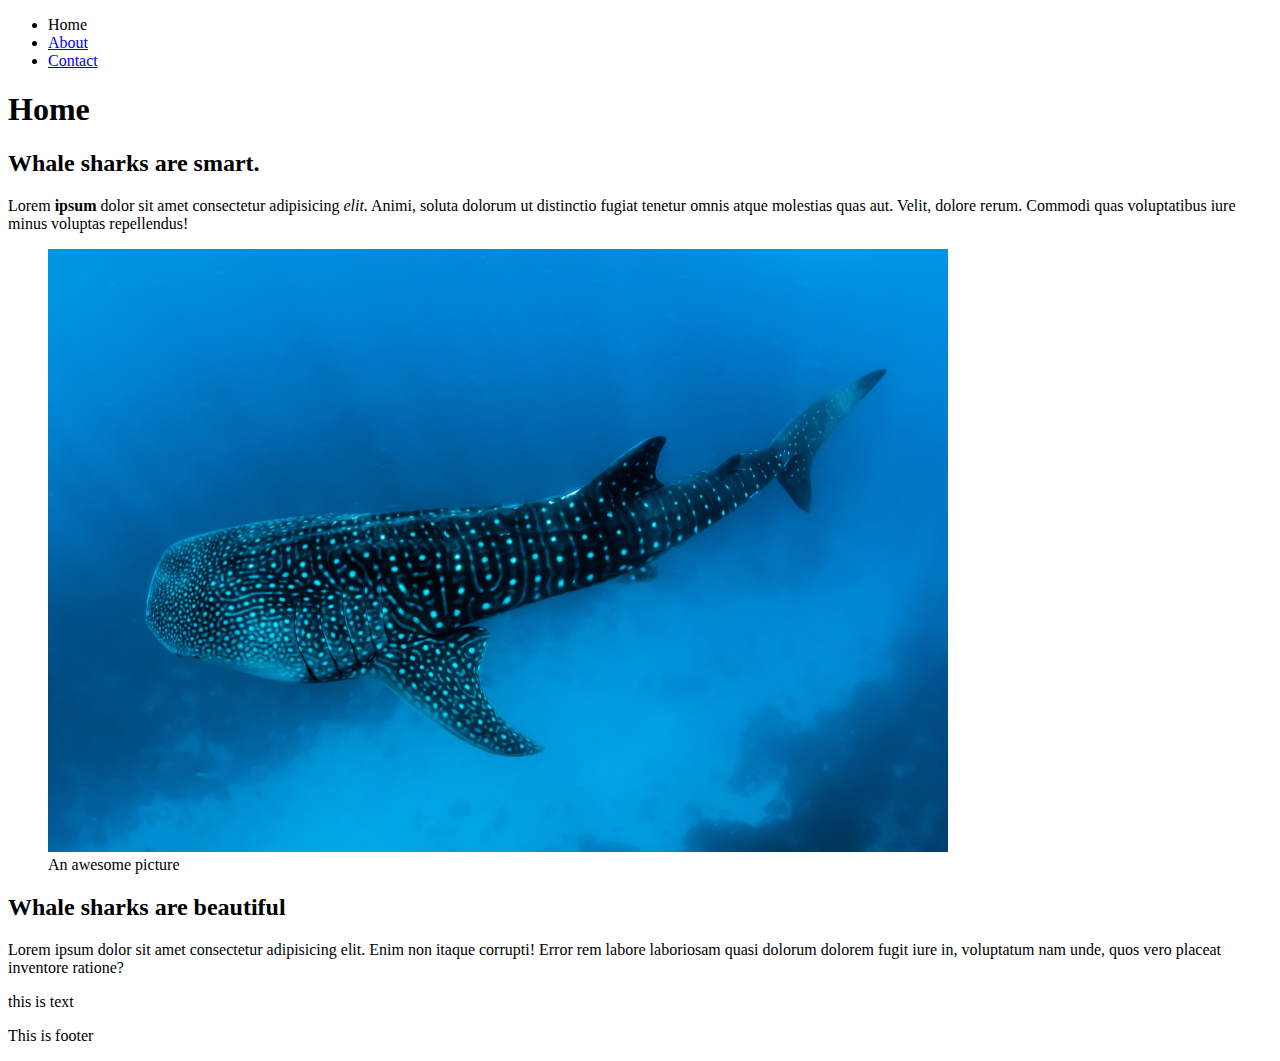
==== index.html @ a0643ef7 "fixed more stuff" ====
<!DOCTYPE html>
<html lang="en">
<head>
  <meta charset="UTF-8">
  <meta http-equiv="X-UA-Compatible" content="IE=edge">
  <meta name="viewport" content="width=device-width, initial-scale=1.0">
  <meta name="description" content="The facinating world of underwater animals">
  <title>Whalesharks </title>
  <!--favicons-->
<link rel="apple-touch-icon" sizes="180x180" href="./images/apple-touch-icon.png">
<link rel="icon" type="image/png" sizes="32x32" href="./images/favicon-32x32.png">
<link rel="icon" type="image/png" sizes="16x16" href="./images/favicon-16x16.png">
<link rel="manifest" href="./images/site.webmanifest">
<link rel="mask-icon" href="./images/safari-pinned-tab.svg" color="#5bbad5">
<link rel="shortcut icon" href="favicon.ico">
<meta name="msapplication-TileColor" content="#da532c">
<meta name="msapplication-config" content="./images/browserconfig.xml">
<meta name="theme-color" content="#ffffff">
</head>

<body>
  <header>
    <nav>
      <ul>
        <li><a>Home</a></li>
        <li><a href="about/">About</a></li>
        <li><a href="contact/">Contact</a></li>
      </ul>
    </nav>
  </header>
<main>
  <h1>Home</h1>
    <article>
      <h2>Whale sharks are smart.</h2>
        <p>Lorem <strong> ipsum </strong> dolor sit amet consectetur adipisicing <em>elit.</em> Animi, soluta dolorum ut distinctio fugiat tenetur omnis atque molestias quas aut. Velit, dolore rerum. Commodi quas voluptatibus iure minus voluptas repellendus!</p>
        
        <figure>
        <img src="images/whaleshark-900.jpg" alt="a whale shark near the surface of the water" width="900" height="603">
        <figcaption> An awesome picture </figcaption>
        </figure>

      </article>
      <article>
      <h2>Whale sharks are beautiful</h2>
      <p>Lorem ipsum dolor sit amet consectetur adipisicing elit. Enim non itaque corrupti! Error rem labore laboriosam quasi dolorum dolorem fugit iure in, voluptatum nam unde, quos vero placeat inventore ratione?</p>
      </article>
</main>
<aside>
    <p>this is text</p>
 </aside>
<footer><p>This is footer</p></footer>
</body>
</html>
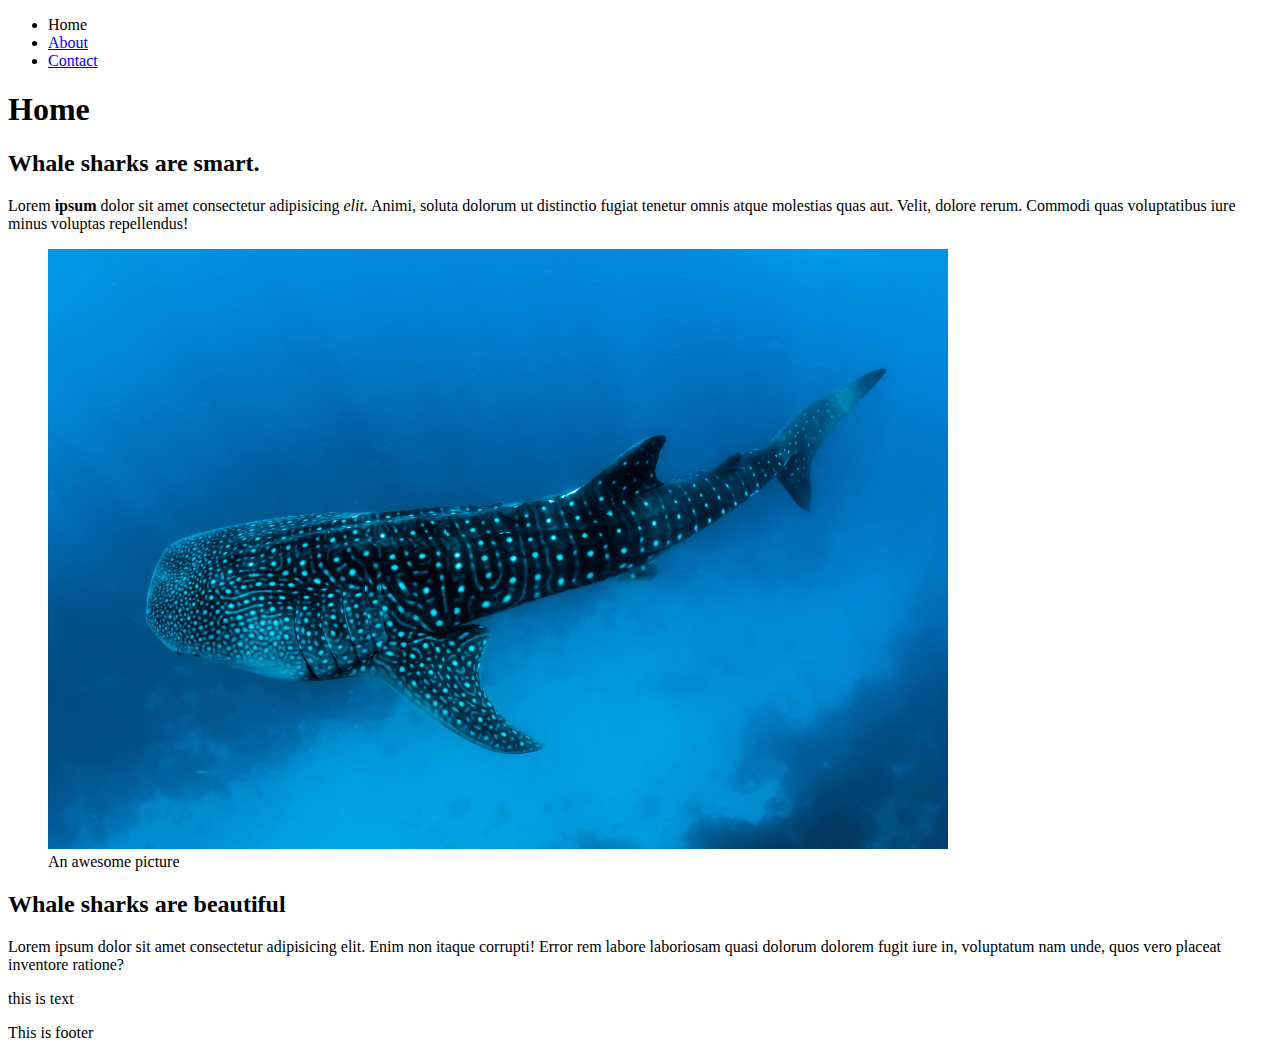
==== commit d7abf2e8: "fixed 603-600" ====
--- a/index.html
+++ b/index.html
@@ -35,7 +35,7 @@
         <p>Lorem <strong> ipsum </strong> dolor sit amet consectetur adipisicing <em>elit.</em> Animi, soluta dolorum ut distinctio fugiat tenetur omnis atque molestias quas aut. Velit, dolore rerum. Commodi quas voluptatibus iure minus voluptas repellendus!</p>
         
         <figure>
-        <img src="images/whaleshark-900.jpg" alt="a whale shark near the surface of the water" width="900" height="603">
+        <img src="images/whaleshark-900.jpg" alt="a whale shark near the surface of the water" width="900" height="600">
         <figcaption> An awesome picture </figcaption>
         </figure>
 
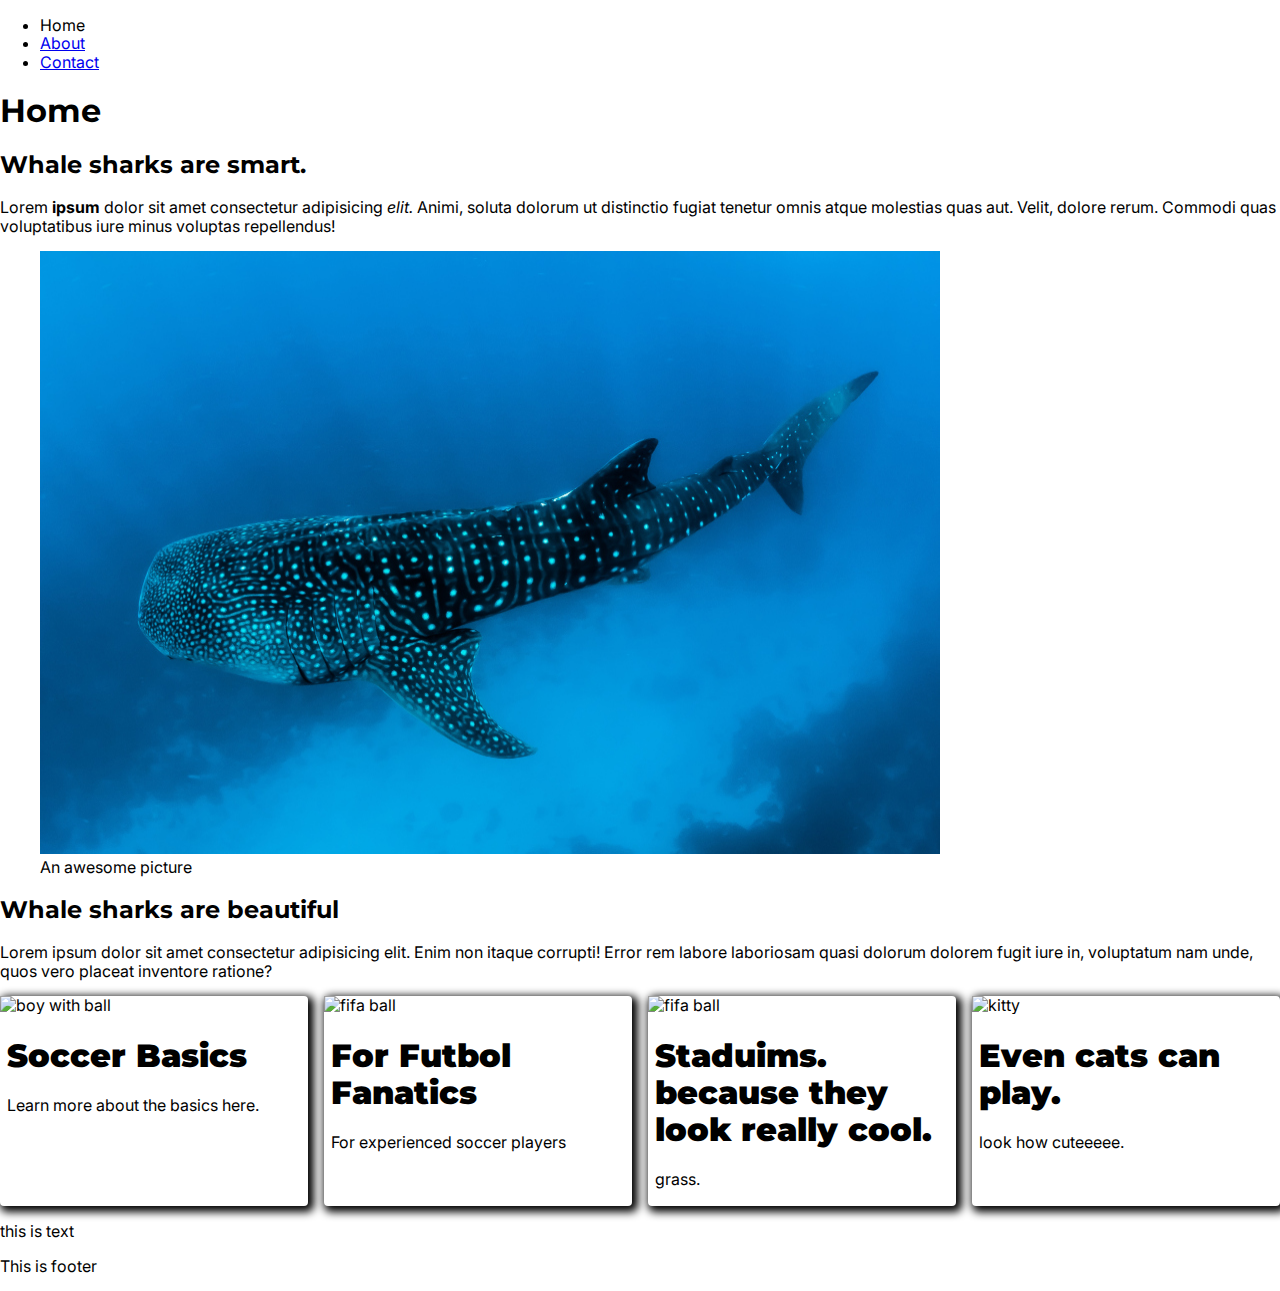
==== commit 838d3845: "most up to date progress" ====
--- a/index.html
+++ b/index.html
@@ -16,6 +16,12 @@
 <meta name="msapplication-TileColor" content="#da532c">
 <meta name="msapplication-config" content="./images/browserconfig.xml">
 <meta name="theme-color" content="#ffffff">
+<link rel="stylesheet" href="styles/normalize.css">
+<link rel="preconnect" href="https://fonts.googleapis.com">
+<link rel="preconnect" href="https://fonts.gstatic.com" crossorigin>
+<link href="https://fonts.googleapis.com/css2?family=Inter:wght@400;700&family=Montserrat:wght@400;700&display=swap" rel="stylesheet"> 
+<link rel="stylesheet" href="styles/main.css">
+
 </head>
 
 <body>
@@ -35,7 +41,7 @@
         <p>Lorem <strong> ipsum </strong> dolor sit amet consectetur adipisicing <em>elit.</em> Animi, soluta dolorum ut distinctio fugiat tenetur omnis atque molestias quas aut. Velit, dolore rerum. Commodi quas voluptatibus iure minus voluptas repellendus!</p>
         
         <figure>
-        <img src="images/whaleshark-900.jpg" alt="a whale shark near the surface of the water" width="900" height="600">
+        <img src="images/whaleshark-900.jpg" alt="a whale shark near the surface of the water" width="900" height="603">
         <figcaption> An awesome picture </figcaption>
         </figure>
 
@@ -44,10 +50,44 @@
       <h2>Whale sharks are beautiful</h2>
       <p>Lorem ipsum dolor sit amet consectetur adipisicing elit. Enim non itaque corrupti! Error rem labore laboriosam quasi dolorum dolorem fugit iure in, voluptatum nam unde, quos vero placeat inventore ratione?</p>
       </article>
+
 </main>
+
+<section class="cards">
+
+  <div class="card">
+    <img src="https://images.unsplash.com/photo-1551280857-2b9bbe52acf4?ixlib=rb-1.2.1&ixid=MnwxMjA3fDB8MHxzZWFyY2h8MTF8fHNvY2NlciUyMHBsYXllcnxlbnwwfHwwfHw%3D&w=1000&q=80" alt="boy with ball" width="300" heigth="200">
+    <div class="container">
+      <h1><b>Soccer Basics</b></h1>
+      <p>Learn more about the basics here.</p>
+    </div>
+  </div>
+  <div class="card">
+    <img src="https://cdn.pixabay.com/photo/2014/10/14/20/24/football-488714_960_720.jpg" alt="fifa ball" width="300" heigth="200">
+    <div class="container">
+      <h1><b>For Futbol Fanatics</b></h1>
+      <p>For experienced soccer players</p>
+    </div>
+  </div>
+  <div class="card">
+    <img src="https://cdn.pixabay.com/photo/2016/11/29/02/05/audience-1866738_960_720.jpg" alt="fifa ball" width="400" heigth="200">
+    <div class="container">
+      <h1><b>Staduims. because they look really cool.</b></h1>
+      <p>grass.</p>
+    </div>
+  </div>
+    <div class="card">
+      <img src="https://media.istockphoto.com/photos/winner-cat-picture-id522855566?k=20&m=522855566&s=612x612&w=0&h=9V-n1uWDfbVyrRJocV-NJa0hM2485piP6BLkWmNd-Hs=" alt="kitty" width="400" heigth="200">
+      <div class="container">
+        <h1><b>Even cats can play.</b></h1>
+        <p>look how cuteeeee.</p>
+      </div>
+</section>
 <aside>
     <p>this is text</p>
  </aside>
 <footer><p>This is footer</p></footer>
+  </div>
+</div>
 </body>
 </html>
--- a/styles/main.css
+++ b/styles/main.css
@@ -0,0 +1,59 @@
+*{
+  box-sizing: border-box;
+}
+body{
+  font-family: Inter, sans-serif;
+}
+h1,h2,h3,h4{
+  font-family: 'Montserrat', sans-serif;
+}
+
+
+
+
+.cards{
+  display: flex; 
+  flex-direction: column;
+  gap: 1rem;
+}
+.cards img{
+  width:100%; height:auto;
+  object-fit: cover;
+  aspect-ratio: 4 / 3;
+}
+.card {
+  flex: 1 1 0;
+  box-shadow: 3px 3px 8px 3px;
+  transition: 400ms;
+  border-radius: 4px }
+
+.card:hover {
+  box-shadow: 4px 4px 4px 4px;
+}
+
+.container {
+  padding: 2px 7px;
+}
+.card{
+    min-width: 75px;
+    padding-top: 0;
+  flex: 1 1 40%;
+}
+
+@media (min-width: 400px) {
+  .cards { 
+    flex-direction: row;
+    flex-wrap: wrap-reverse;
+  }
+  
+  .card{
+    flex: 1 1 40%;
+  }
+}
+  @media (min-width: 800px){
+    .cards{
+      flex-wrap: nowrap;
+      
+    }
+}
+  
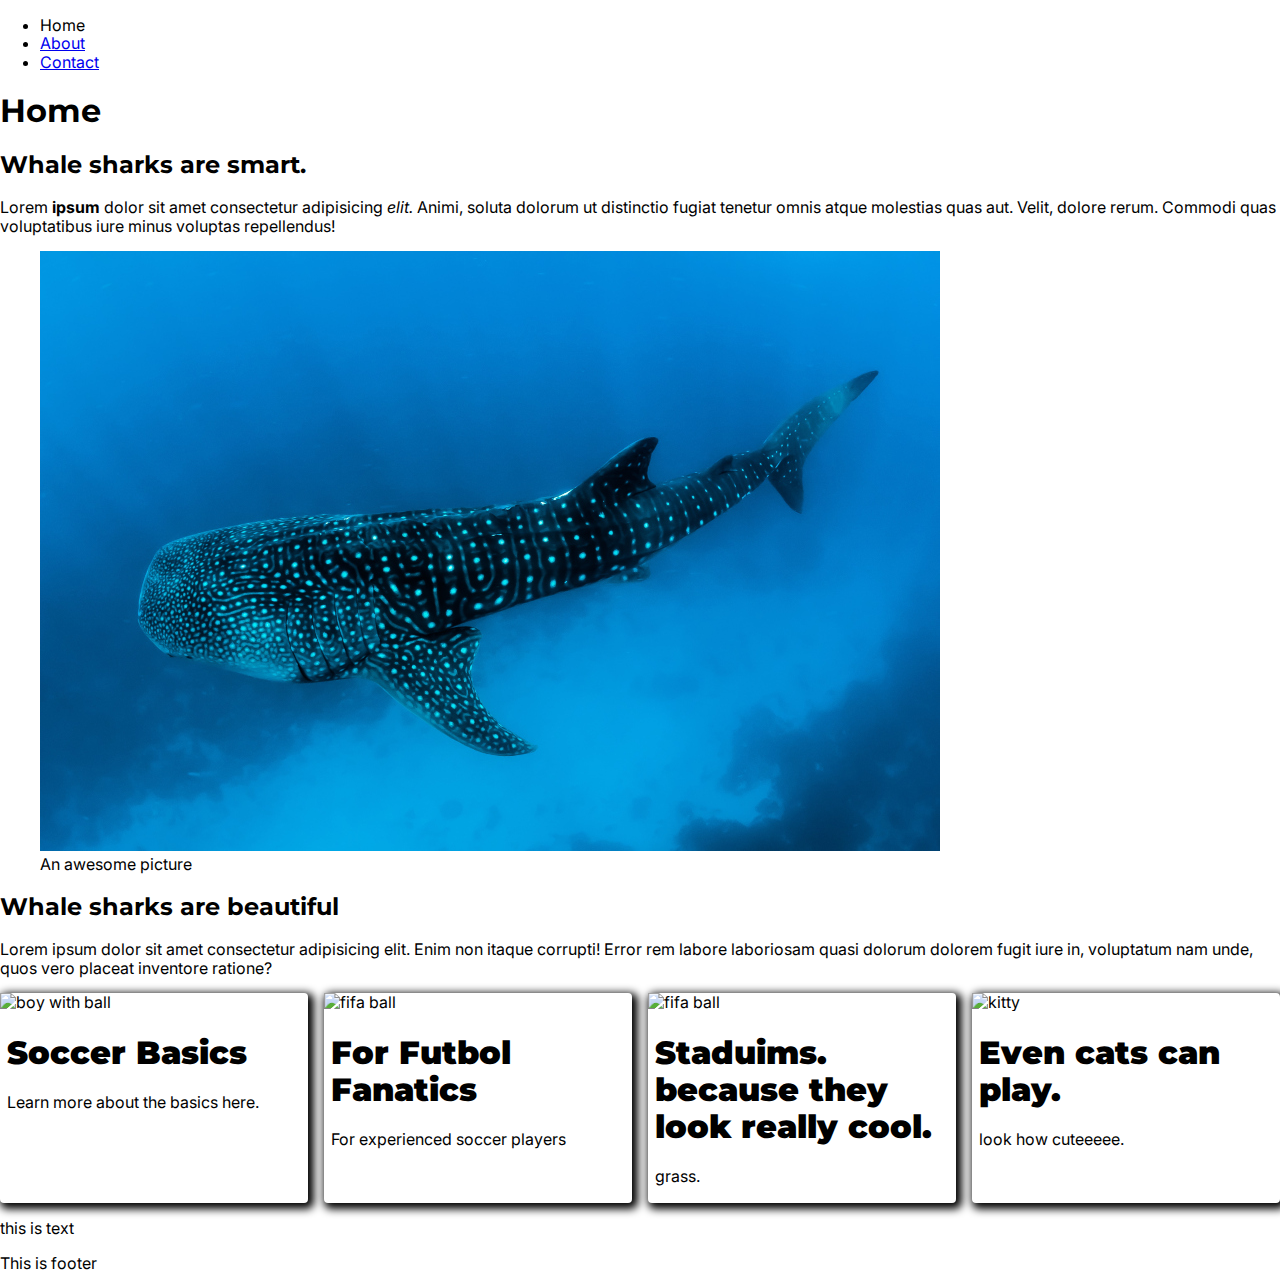
==== commit 7d3bc098: "Merge branch 'main' of https://github.com/IS-120/semantic-html-and-links-EmmaBronson23" ====
--- a/index.html
+++ b/index.html
@@ -41,7 +41,7 @@
         <p>Lorem <strong> ipsum </strong> dolor sit amet consectetur adipisicing <em>elit.</em> Animi, soluta dolorum ut distinctio fugiat tenetur omnis atque molestias quas aut. Velit, dolore rerum. Commodi quas voluptatibus iure minus voluptas repellendus!</p>
         
         <figure>
-        <img src="images/whaleshark-900.jpg" alt="a whale shark near the surface of the water" width="900" height="603">
+        <img src="images/whaleshark-900.jpg" alt="a whale shark near the surface of the water" width="900" height="600">
         <figcaption> An awesome picture </figcaption>
         </figure>
 
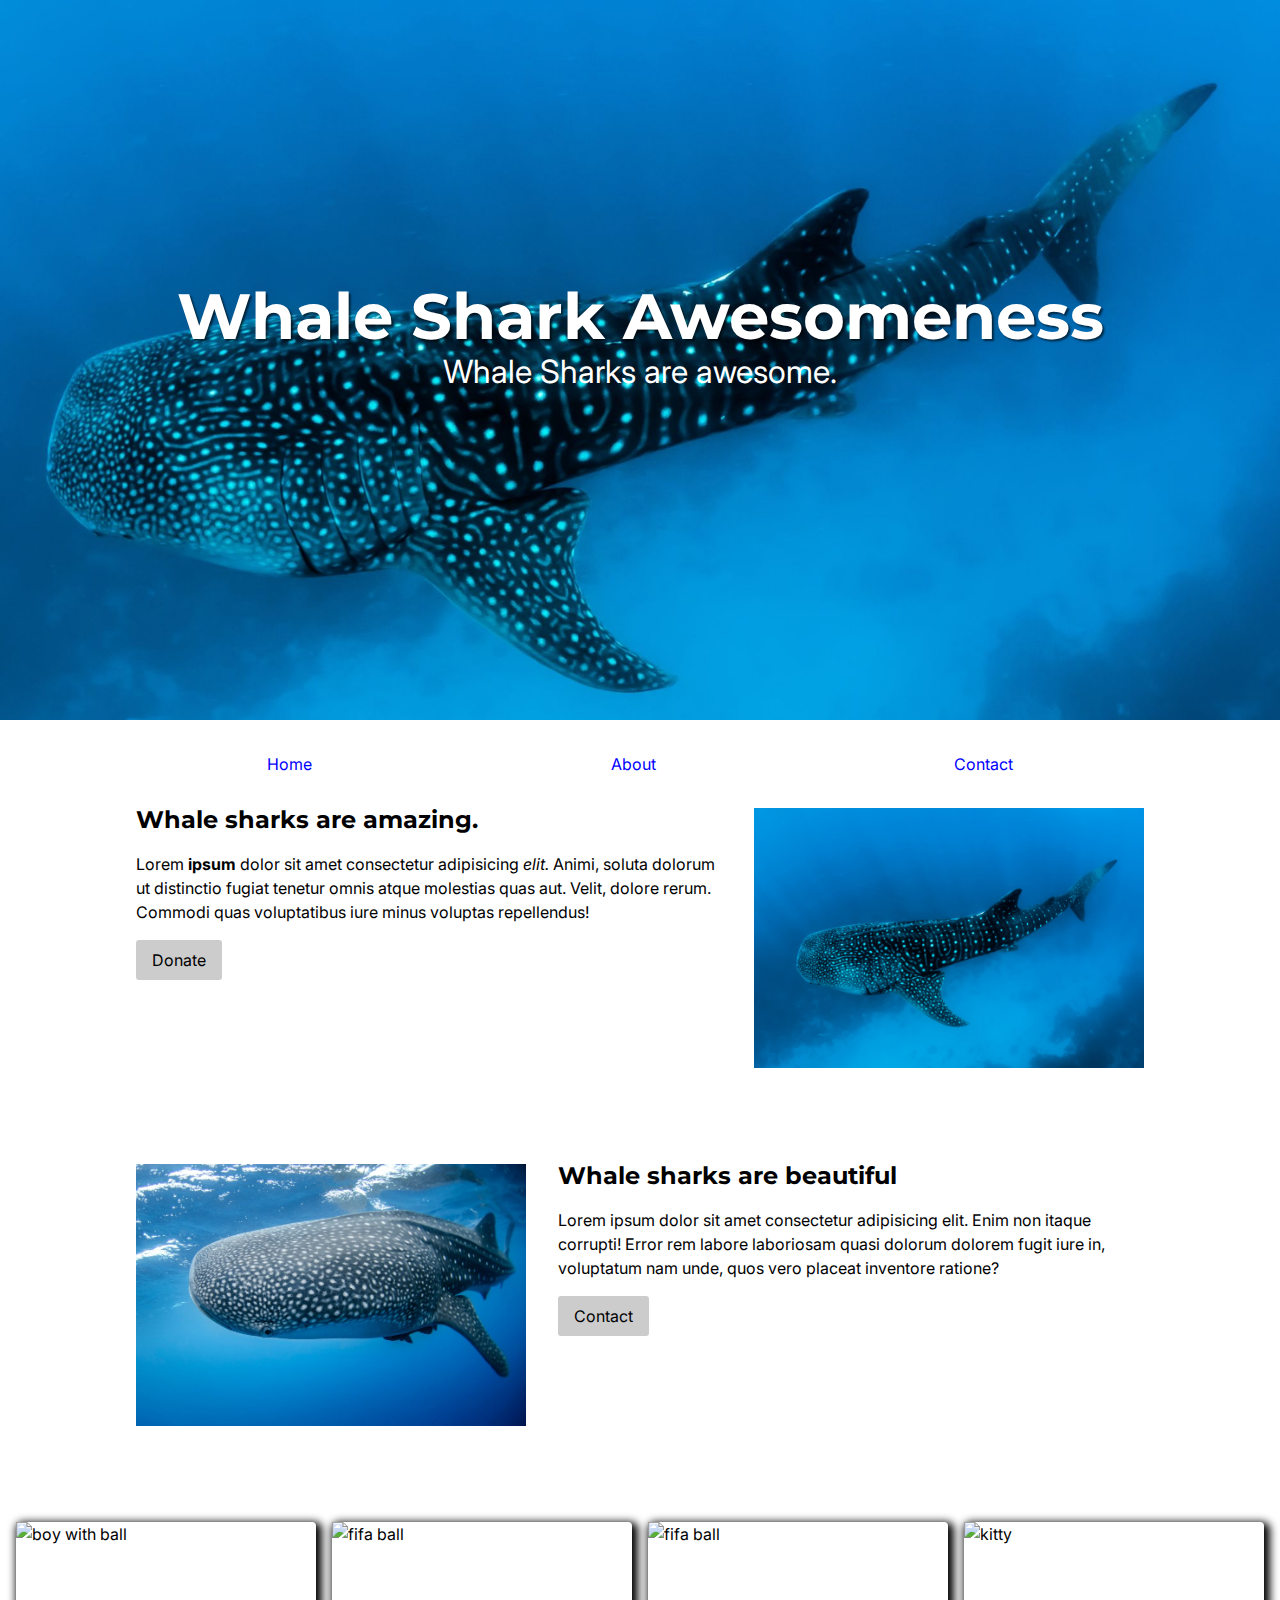
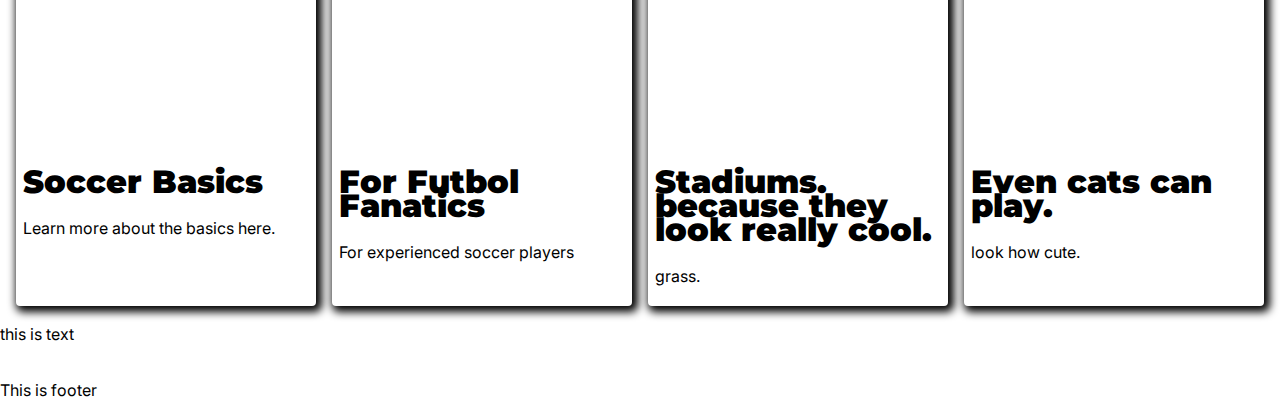
==== commit eb348557: "added flex  boxes" ====
--- a/index.html
+++ b/index.html
@@ -25,6 +25,19 @@
 </head>
 
 <body>
+  <div class="hero">
+<picture>
+<source srcset="images/HEROIMAGE2000.jpg" media="(min-width: 801px)">
+<source srcset="images/HEROIMAGE800.jpg" media="(min-width: 401px)">
+<source srcset="images/HEROIMAGE400.jpg" media="(max-width: 400px)">
+
+<img src="images/HEROIMAGE2000.jpg" alt="whalesharkbig">
+</picture>
+<div class="text-content">
+  <h1>Whale Shark Awesomeness</h1>
+  <p> Whale Sharks are awesome.</p>
+</div>
+</div>
   <header>
     <nav>
       <ul>
@@ -35,59 +48,65 @@
     </nav>
   </header>
 <main>
-  <h1>Home</h1>
-    <article>
-      <h2>Whale sharks are smart.</h2>
+    <article class="panel">
+      <div class="text-content left">
+      <h2>Whale sharks are amazing.</h2>
         <p>Lorem <strong> ipsum </strong> dolor sit amet consectetur adipisicing <em>elit.</em> Animi, soluta dolorum ut distinctio fugiat tenetur omnis atque molestias quas aut. Velit, dolore rerum. Commodi quas voluptatibus iure minus voluptas repellendus!</p>
         
-        <figure>
-        <img src="images/whaleshark-900.jpg" alt="a whale shark near the surface of the water" width="900" height="600">
-        <figcaption> An awesome picture </figcaption>
-        </figure>
+      
+        <a href="#" class="button">Donate</a>
+      </div>
 
+        <div class="image-wrapper">
+          <img src="images/whaleshark-900.jpg" alt="a whale shark near the surface of the water" width="900" height="600">
+        </div>
       </article>
-      <article>
+      <article class="panel">
+        <div class="text-content">
       <h2>Whale sharks are beautiful</h2>
       <p>Lorem ipsum dolor sit amet consectetur adipisicing elit. Enim non itaque corrupti! Error rem labore laboriosam quasi dolorum dolorem fugit iure in, voluptatum nam unde, quos vero placeat inventore ratione?</p>
-      </article>
-
+      <a href="#" class="button">Contact</a> 
+        </div> 
+      <div class="image-wrapper left">
+        <img src="images/whale-shark-2.jpg" alt="whalesharkswimming">
+      </div>
+    </article>
+    
 </main>
 
 <section class="cards">
-
   <div class="card">
-    <img src="https://images.unsplash.com/photo-1551280857-2b9bbe52acf4?ixlib=rb-1.2.1&ixid=MnwxMjA3fDB8MHxzZWFyY2h8MTF8fHNvY2NlciUyMHBsYXllcnxlbnwwfHwwfHw%3D&w=1000&q=80" alt="boy with ball" width="300" heigth="200">
+    <img src="https://images.unsplash.com/photo-1551280857-2b9bbe52acf4?ixlib=rb-1.2.1&ixid=MnwxMjA3fDB8MHxzZWFyY2h8MTF8fHNvY2NlciUyMHBsYXllcnxlbnwwfHwwfHw%3D&w=1000&q=80" alt="boy with ball" width="300" height="200">
     <div class="container">
       <h1><b>Soccer Basics</b></h1>
       <p>Learn more about the basics here.</p>
     </div>
   </div>
   <div class="card">
-    <img src="https://cdn.pixabay.com/photo/2014/10/14/20/24/football-488714_960_720.jpg" alt="fifa ball" width="300" heigth="200">
+    <img src="https://cdn.pixabay.com/photo/2014/10/14/20/24/football-488714_960_720.jpg" alt="fifa ball" width="300" height="200">
     <div class="container">
       <h1><b>For Futbol Fanatics</b></h1>
       <p>For experienced soccer players</p>
     </div>
   </div>
   <div class="card">
-    <img src="https://cdn.pixabay.com/photo/2016/11/29/02/05/audience-1866738_960_720.jpg" alt="fifa ball" width="400" heigth="200">
+    <img src="https://cdn.pixabay.com/photo/2016/11/29/02/05/audience-1866738_960_720.jpg" alt="fifa ball" width="400" height="200">
     <div class="container">
-      <h1><b>Staduims. because they look really cool.</b></h1>
+      <h1><b>Stadiums. because they look really cool.</b></h1>
       <p>grass.</p>
     </div>
   </div>
     <div class="card">
-      <img src="https://media.istockphoto.com/photos/winner-cat-picture-id522855566?k=20&m=522855566&s=612x612&w=0&h=9V-n1uWDfbVyrRJocV-NJa0hM2485piP6BLkWmNd-Hs=" alt="kitty" width="400" heigth="200">
+      <img src="https://media.istockphoto.com/photos/winner-cat-picture-id522855566?k=20&m=522855566&s=612x612&w=0&h=9V-n1uWDfbVyrRJocV-NJa0hM2485piP6BLkWmNd-Hs=" alt="kitty" width="400" height="200">
       <div class="container">
         <h1><b>Even cats can play.</b></h1>
-        <p>look how cuteeeee.</p>
+        <p>look how cute.</p>
       </div>
+    </div>
 </section>
 <aside>
     <p>this is text</p>
  </aside>
 <footer><p>This is footer</p></footer>
-  </div>
-</div>
 </body>
 </html>
--- a/styles/main.css
+++ b/styles/main.css
@@ -2,19 +2,106 @@
   box-sizing: border-box;
 }
 body{
+  display: flex;
+  flex-direction: column;
   font-family: Inter, sans-serif;
+  line-height: 1.5rem;
 }
 h1,h2,h3,h4{
   font-family: 'Montserrat', sans-serif;
 }
 
+img{width: 100%;
+  height:auto;
+  display: block;}
 
+  main{
+    padding: 0 1rem;
+    max-width: 65rem;
+    align-self: center;
+  }
+
+  article{
+    margin-bottom: 6rem;
+  }
+
+  a{
+    color:blue;
+    text-decoration: none;
+    transition: text-decoration 300ms ease;
+  }
+a:hover{
+  text-decoration: underline;
+
+}
+  header ul {
+    list-style: none;
+    padding: 0;
+    margin: 0; 
+    display:flex;
+    justify-content: space-evenly;
+  }
+header a {
+display: inline-block;
+padding: 2rem;
+}
+
+.hero{
+  position: relative;
+}
+.hero .text-content{
+  display: flex;
+  flex-direction: column;
+  position: absolute;
+  justify-content: center;
+  align-items: center;
+  inset: 0 0 0 0;
+  padding: 0 1rem;
+
+
+}
+.hero h1{
+  margin:0;
+  color: white;
+  font-size: clamp(2rem, 5vw, 4rem);
+  text-shadow: 2px 2px 2px rgba(0,0,0,0.6);
+}
+.hero p{
+  font-size: 2rem;
+  color: white;
+
+}
+
+.button{
+display: inline-block;
+padding: 0.5rem 1rem;
+background-color: #ccc;
+color:black;
+border-radius: 3px;
+text-decoration: none;
+transition: box-shadow 400ms ease;
+}
+
+.panel{
+  display: flex;
+  flex-direction: column;
+
+}
+
+.panel .image-wrapper{ order: -1;}
+
+.button:hover{
+color: black;
+box-shadow: 1px 1px 4px rgba(0,0,0,0.6);
+text-decoration: none;
+}
 
 
 .cards{
   display: flex; 
   flex-direction: column;
   gap: 1rem;
+  padding: 0 1rem;
 }
 .cards img{
   width:100%; height:auto;
@@ -40,7 +127,26 @@
   flex: 1 1 40%;
 }
 
-@media (min-width: 400px) {
+@media (min-width: 400px) {.panel{
+  flex-direction: row;
+  gap: 2rem;
+}
+
+.panel .image-wrapper{
+  flex: 1 1 40%;
+  order:0
+}
+.panel .left{
+  order: -1}
+
+.panel h2{
+  margin-top: 0;
+}
+
+.panel .text-content{
+flex: 1 1 60%
+
+}
   .cards { 
     flex-direction: row;
     flex-wrap: wrap-reverse;
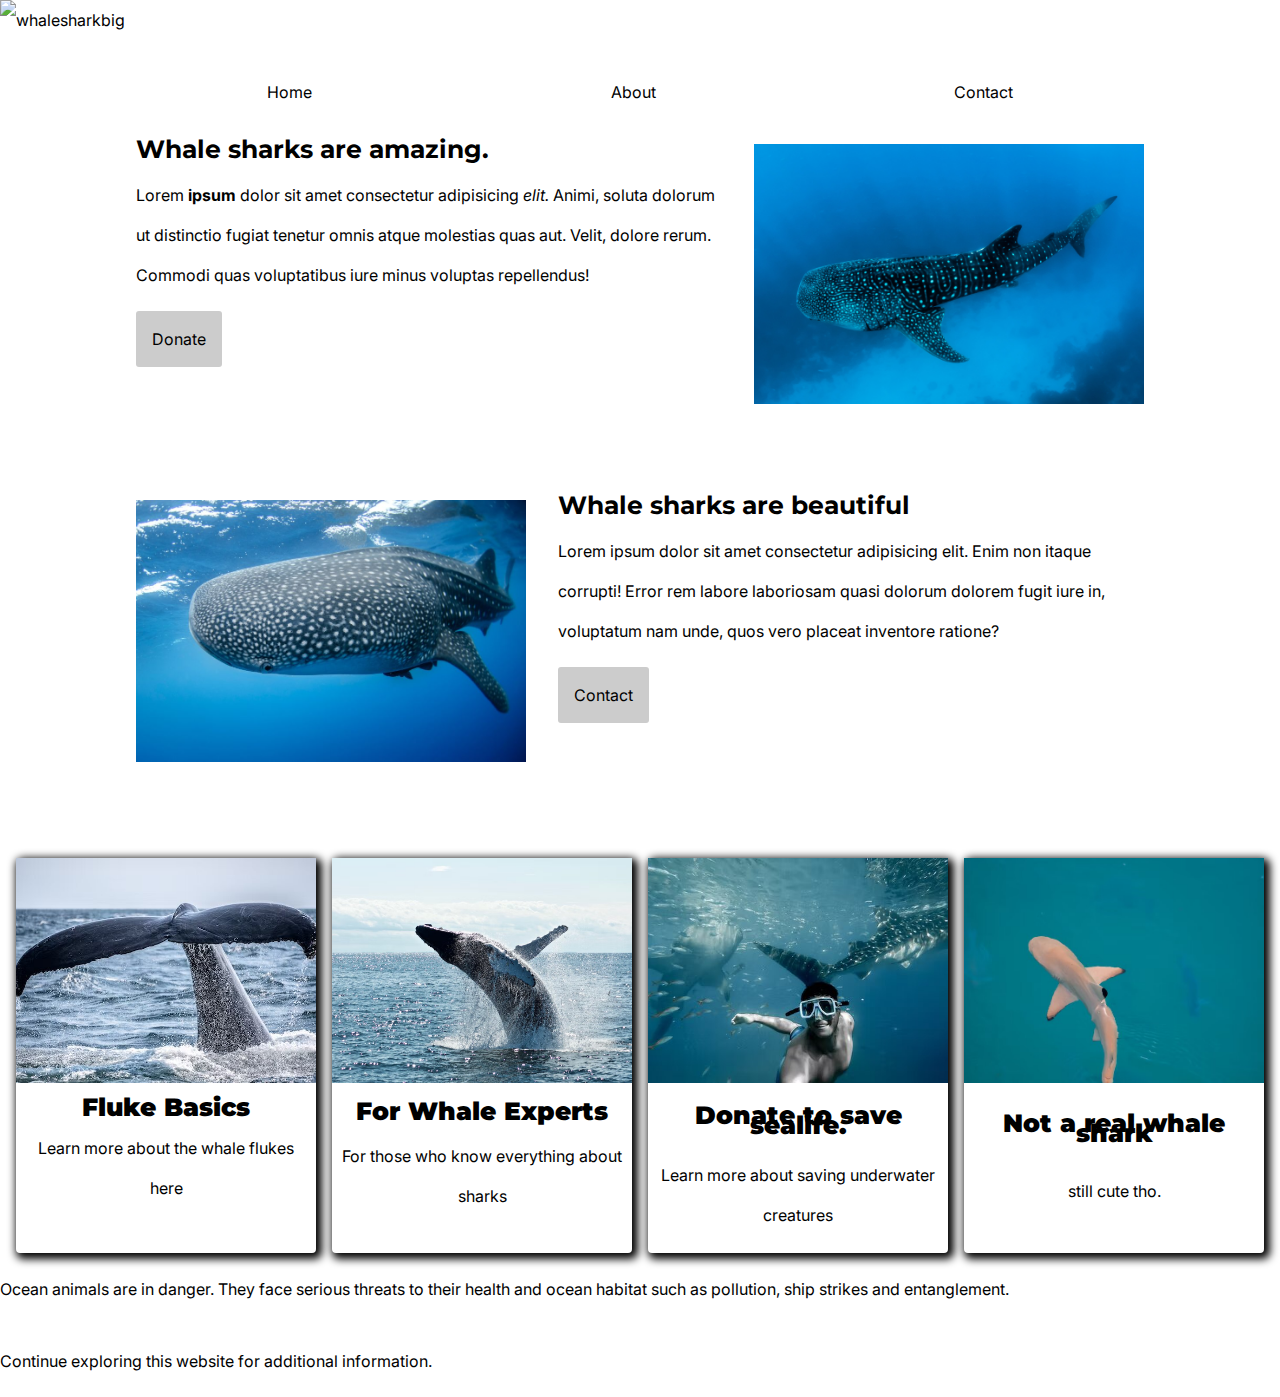
==== commit 21c59691: "commitfinal" ====
--- a/index.html
+++ b/index.html
@@ -27,11 +27,11 @@
 <body>
   <div class="hero">
 <picture>
-<source srcset="images/HEROIMAGE2000.jpg" media="(min-width: 801px)">
-<source srcset="images/HEROIMAGE800.jpg" media="(min-width: 401px)">
-<source srcset="images/HEROIMAGE400.jpg" media="(max-width: 400px)">
+<source srcset="images/heroimage2000.jpg" media="(min-width: 801px)">
+<source srcset="images/heroimage800.jpg" media="(min-width: 401px)">
+<source srcset="images/heroimage400.jpg" media="(max-width: 400px)">
 
-<img src="images/HEROIMAGE2000.jpg" alt="whalesharkbig">
+<img src="images/heroimage2000.jpg" alt="whalesharkbig">
 </picture>
 <div class="text-content">
   <h1>Whale Shark Awesomeness</h1>
@@ -52,8 +52,6 @@
       <div class="text-content left">
       <h2>Whale sharks are amazing.</h2>
         <p>Lorem <strong> ipsum </strong> dolor sit amet consectetur adipisicing <em>elit.</em> Animi, soluta dolorum ut distinctio fugiat tenetur omnis atque molestias quas aut. Velit, dolore rerum. Commodi quas voluptatibus iure minus voluptas repellendus!</p>
-        
-      
         <a href="#" class="button">Donate</a>
       </div>
 
@@ -76,37 +74,37 @@
 
 <section class="cards">
   <div class="card">
-    <img src="https://images.unsplash.com/photo-1551280857-2b9bbe52acf4?ixlib=rb-1.2.1&ixid=MnwxMjA3fDB8MHxzZWFyY2h8MTF8fHNvY2NlciUyMHBsYXllcnxlbnwwfHwwfHw%3D&w=1000&q=80" alt="boy with ball" width="300" height="200">
+    <img src="images/fluke.jpg" alt="whalefluke" width="300" height="180">
     <div class="container">
-      <h1><b>Soccer Basics</b></h1>
-      <p>Learn more about the basics here.</p>
+      <h1><b>Fluke Basics</b></h1>
+      <p>Learn more about the whale flukes here</p>
     </div>
   </div>
   <div class="card">
-    <img src="https://cdn.pixabay.com/photo/2014/10/14/20/24/football-488714_960_720.jpg" alt="fifa ball" width="300" height="200">
+    <img src="images/jumpwhale.jpg" alt="jumpingwhale" width="300" height="180">
     <div class="container">
-      <h1><b>For Futbol Fanatics</b></h1>
-      <p>For experienced soccer players</p>
+      <h2><b>For Whale Experts</b></h2>
+      <p>For those who know everything about sharks</p>
     </div>
   </div>
   <div class="card">
-    <img src="https://cdn.pixabay.com/photo/2016/11/29/02/05/audience-1866738_960_720.jpg" alt="fifa ball" width="400" height="200">
+    <img src="images/manwithwhale.jpg" alt="manwithwhale" width="300" height="180">
     <div class="container">
-      <h1><b>Stadiums. because they look really cool.</b></h1>
-      <p>grass.</p>
+      <h3><b>Donate to save sealife.</b></h3>
+      <p>Learn more about saving underwater creatures</p>
     </div>
   </div>
     <div class="card">
-      <img src="https://media.istockphoto.com/photos/winner-cat-picture-id522855566?k=20&m=522855566&s=612x612&w=0&h=9V-n1uWDfbVyrRJocV-NJa0hM2485piP6BLkWmNd-Hs=" alt="kitty" width="400" height="200">
+      <img src="images/whitetip.jpg" alt="kitty" width="300" height="180">
       <div class="container">
-        <h1><b>Even cats can play.</b></h1>
-        <p>look how cute.</p>
+        <h4><b>Not a real whale shark</b></h4>
+        <p>still cute tho. </p>
       </div>
     </div>
 </section>
 <aside>
-    <p>this is text</p>
+    <p>Ocean animals are in danger. They face serious threats to their health and ocean habitat such as pollution, ship strikes and entanglement.</p>
  </aside>
-<footer><p>This is footer</p></footer>
+<footer><p>Continue exploring this website for additional information. </p></footer>
 </body>
 </html>
--- a/styles/main.css
+++ b/styles/main.css
@@ -5,10 +5,13 @@
   display: flex;
   flex-direction: column;
   font-family: Inter, sans-serif;
-  line-height: 1.5rem;
+  line-height: 2.5rem;
+  margin: 0;
 }
 h1,h2,h3,h4{
   font-family: 'Montserrat', sans-serif;
+  font-size: 25px;
+  line-height: 10px;
 }
 
 img{width: 100%;
@@ -26,12 +29,13 @@
   }
 
   a{
-    color:blue;
+    color:black;
     text-decoration: none;
     transition: text-decoration 300ms ease;
   }
 a:hover{
   text-decoration: underline;
+
 
 }
   header ul {
@@ -102,6 +106,8 @@
   flex-direction: column;
   gap: 1rem;
   padding: 0 1rem;
+  text-align:center;
+  text-size-adjust: 15px;
 }
 .cards img{
   width:100%; height:auto;
@@ -111,8 +117,9 @@
 .card {
   flex: 1 1 0;
   box-shadow: 3px 3px 8px 3px;
-  transition: 400ms;
-  border-radius: 4px }
+  transition: 300ms;
+  border-radius: 4px;
+}
 
 .card:hover {
   box-shadow: 4px 4px 4px 4px;
@@ -122,8 +129,10 @@
   padding: 2px 7px;
 }
 .card{
-    min-width: 75px;
-    padding-top: 0;
+    min-width: 65px;
+    padding-top: 0px;
+    padding-bottom: 0px;
+    margin-bottom: 0px;
   flex: 1 1 40%;
 }
 
@@ -163,3 +172,69 @@
     }
 }
   
+/* video sytles*/
+.hero .video-wrapper{
+  height: 600px;
+  width: 100%;
+}
+.hero video{
+  display: block;
+  height: 600px;
+  width: 100%;
+  object-fit: cover;
+  overflow: hidden;
+
+}
+
+
+
+  body { background: none }
+.box {
+  background-color: white;
+  margin: 0 auto;
+  width: 500px;
+  height: 300px;
+  position: relative;
+  box-shadow: inset 0 0 3px #000;
+  border-radius: 5px;
+  border: 1px solid #111;
+  overflow: hidden;
+}
+.box b {
+  display: block;
+  width: 20px;
+  height: 20px;
+  border-radius: 50%;
+  background-color: #3673cf;
+  box-shadow: inset -5px -5px 5px rgba(0,0,0,.6), 15px 15px 2px rgba(0,0,0,.04);
+  position: absolute;
+  -webkit-animation: moveX 3.05s linear 0s infinite alternate, moveY 3.4s linear 0s infinite alternate;
+  -moz-animation: moveX 3.05s linear 0s infinite alternate, moveY 4.6s linear 0s infinite alternate;
+  -o-animation: moveX 3.05s linear 0s infinite alternate, moveY 3.4s linear 0s infinite alternate;
+  animation: moveX 3.05s linear 0s infinite alternate, moveY 3.4s linear 0s infinite alternate;
+}
+
+@-webkit-keyframes moveX {
+  from { left: 0; } to { left: 480px; }
+}
+@-moz-keyframes moveX {
+  from { left: 0; } to { left: 480px; }
+}
+@-o-keyframes moveX {
+  from { left: 0; } to { left: 480px; }
+}
+@keyframes moveX {
+  from { left: 0; } to { left: 480px; }
+}
+@-webkit-keyframes moveY {
+  from { top: 0; } to { top: 280px; }
+}
+@-moz-keyframes moveY {
+  from { top: 0; } to { top: 280px; }
+}
+@-o-keyframes moveY {
+  from { top: 0; } to { top: 280px; }
+}
+@keyframes moveY {
+  from { top: 0; } to { top: 280px; }
+}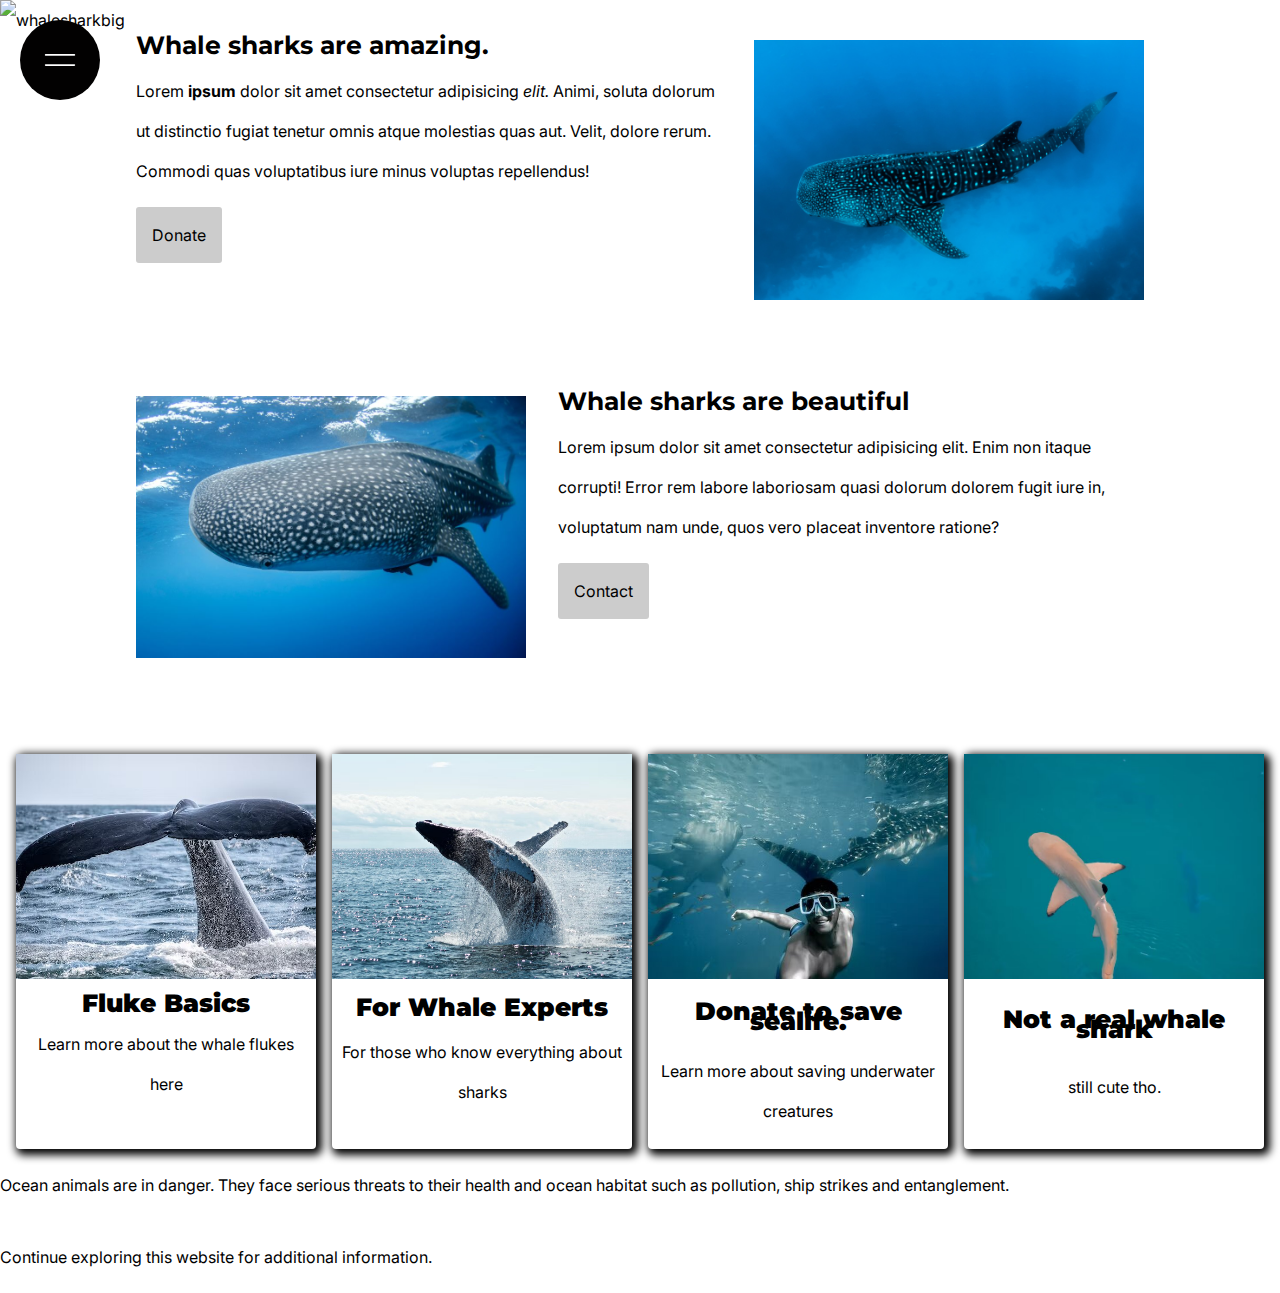
==== commit fcda51ae: "FINALCOMIT" ====
--- a/index.html
+++ b/index.html
@@ -23,7 +23,28 @@
 <link rel="stylesheet" href="styles/main.css">
 
 </head>
-
+<header>
+  <div class="menu-icon">
+    <svg viewbox="0 0 60 60">
+      <line x1="5%" y1="50%" x2="95%" y2="50%" />
+      <line x1="5%" y1="50%" x2="95%" y2="50%" />
+    </svg>
+  </div>
+  <nav>
+    <ul>
+      <li><a>Main</a></li>
+      <li><a>About</a></li>
+      <li><a>Contact</a></li>
+    </ul>
+  </nav>
+</header>
+<header>
+  <nav class="close">
+    <div class="menu-icon">
+      <svg viewbox="0 0 60 60" width="40px" height="40px">...</svg>
+    </div>
+  </nav>
+</header>
 <body>
   <div class="hero">
 <picture>
@@ -106,5 +127,10 @@
     <p>Ocean animals are in danger. They face serious threats to their health and ocean habitat such as pollution, ship strikes and entanglement.</p>
  </aside>
 <footer><p>Continue exploring this website for additional information. </p></footer>
+<script>
+  document.querySelector(".menu-icon").addEventListener("click", function () {
+    this.parentElement.classList.toggle("close");
+  });
+</script>
 </body>
-</html>
+  </html>
--- a/styles/main.css
+++ b/styles/main.css
@@ -190,11 +190,11 @@
 
   body { background: none }
 .box {
-  background-color: white;
+  background-color: none;
   margin: 0 auto;
-  width: 500px;
-  height: 300px;
-  position: relative;
+  width: 100%;
+  height: 480px;
+  position: fixed;
   box-shadow: inset 0 0 3px #000;
   border-radius: 5px;
   border: 1px solid #111;
@@ -205,7 +205,7 @@
   width: 20px;
   height: 20px;
   border-radius: 50%;
-  background-color: #3673cf;
+  background-color: #2752b7;
   box-shadow: inset -5px -5px 5px rgba(0,0,0,.6), 15px 15px 2px rgba(0,0,0,.04);
   position: absolute;
   -webkit-animation: moveX 3.05s linear 0s infinite alternate, moveY 3.4s linear 0s infinite alternate;
@@ -237,4 +237,115 @@
 }
 @keyframes moveY {
   from { top: 0; } to { top: 280px; }
-}+}
+nav {
+  display: none;
+  position: fixed;
+  top: 0;
+  left: 0;
+  width: 100%;
+  height: 100vh;
+  z-index: 1;
+  background-color: #5e5656;
+  padding: 6rem 2rem 0;
+}
+
+/* basic <ul> menu setup */
+nav ul {
+  list-style-type: none;
+  padding: 0;
+}
+
+nav li {
+  border-bottom: 1px solid #aaa;
+}
+
+nav li:last-child {
+  border: none;
+}
+
+nav li a {
+  display: inline-block;
+  padding: 1em;
+  font-size: 1.25rem;
+  font-weight: 200;
+  color: #fff;
+}
+
+nav li a:hover {
+  text-decoration: underline;
+}
+
+.menu-icon svg {
+  width: 100%;
+  height: auto;
+}
+.menu-icon {
+  position: fixed;
+  top: 20px;
+  left: 20px;
+  padding: 1.5rem;
+  width: 80px;
+  height: 80px;
+  border-radius: 50%;
+  background-color: #020101;
+  z-index: 2;
+}
+
+.menu-icon line {
+  stroke: #fff;
+  stroke-width: 3px;
+  stroke-linecap: round;
+  transform-origin: center;
+  transition: transform 300ms ease;
+}
+
+.menu-icon line:first-child {
+  transform: translateY(16%);
+}
+
+.menu-icon line:last-child {
+  transform: translateY(-16%);
+}
+.menu-icon svg:hover line {
+  stroke: whitesmoke;}
+
+.close nav {
+  display: block;
+}
+
+.close line:first-child {
+  transform: rotate(135deg);
+}
+
+.close line:last-child {
+  transform: rotate(-135deg);
+}
+.close line {
+  stroke: var(grey);
+}
+
+.close line:first-child {
+  transform: rotate(135deg);
+}
+
+.close line:last-child {
+  transform: rotate(-135deg);
+}
+.close ul {
+  position: fixed;
+  inset: 0 0 0 0;
+  flex-direction: column;
+  background-color: var(darkgrey);
+}
+header ul {
+  position: absolute;
+  opacity: 0;
+  transform: translateX(-100vw);
+  transition: transform 300ms ease;
+}
+
+.close ul {
+  opacity: 1;
+  transform: translateX(0);
+}
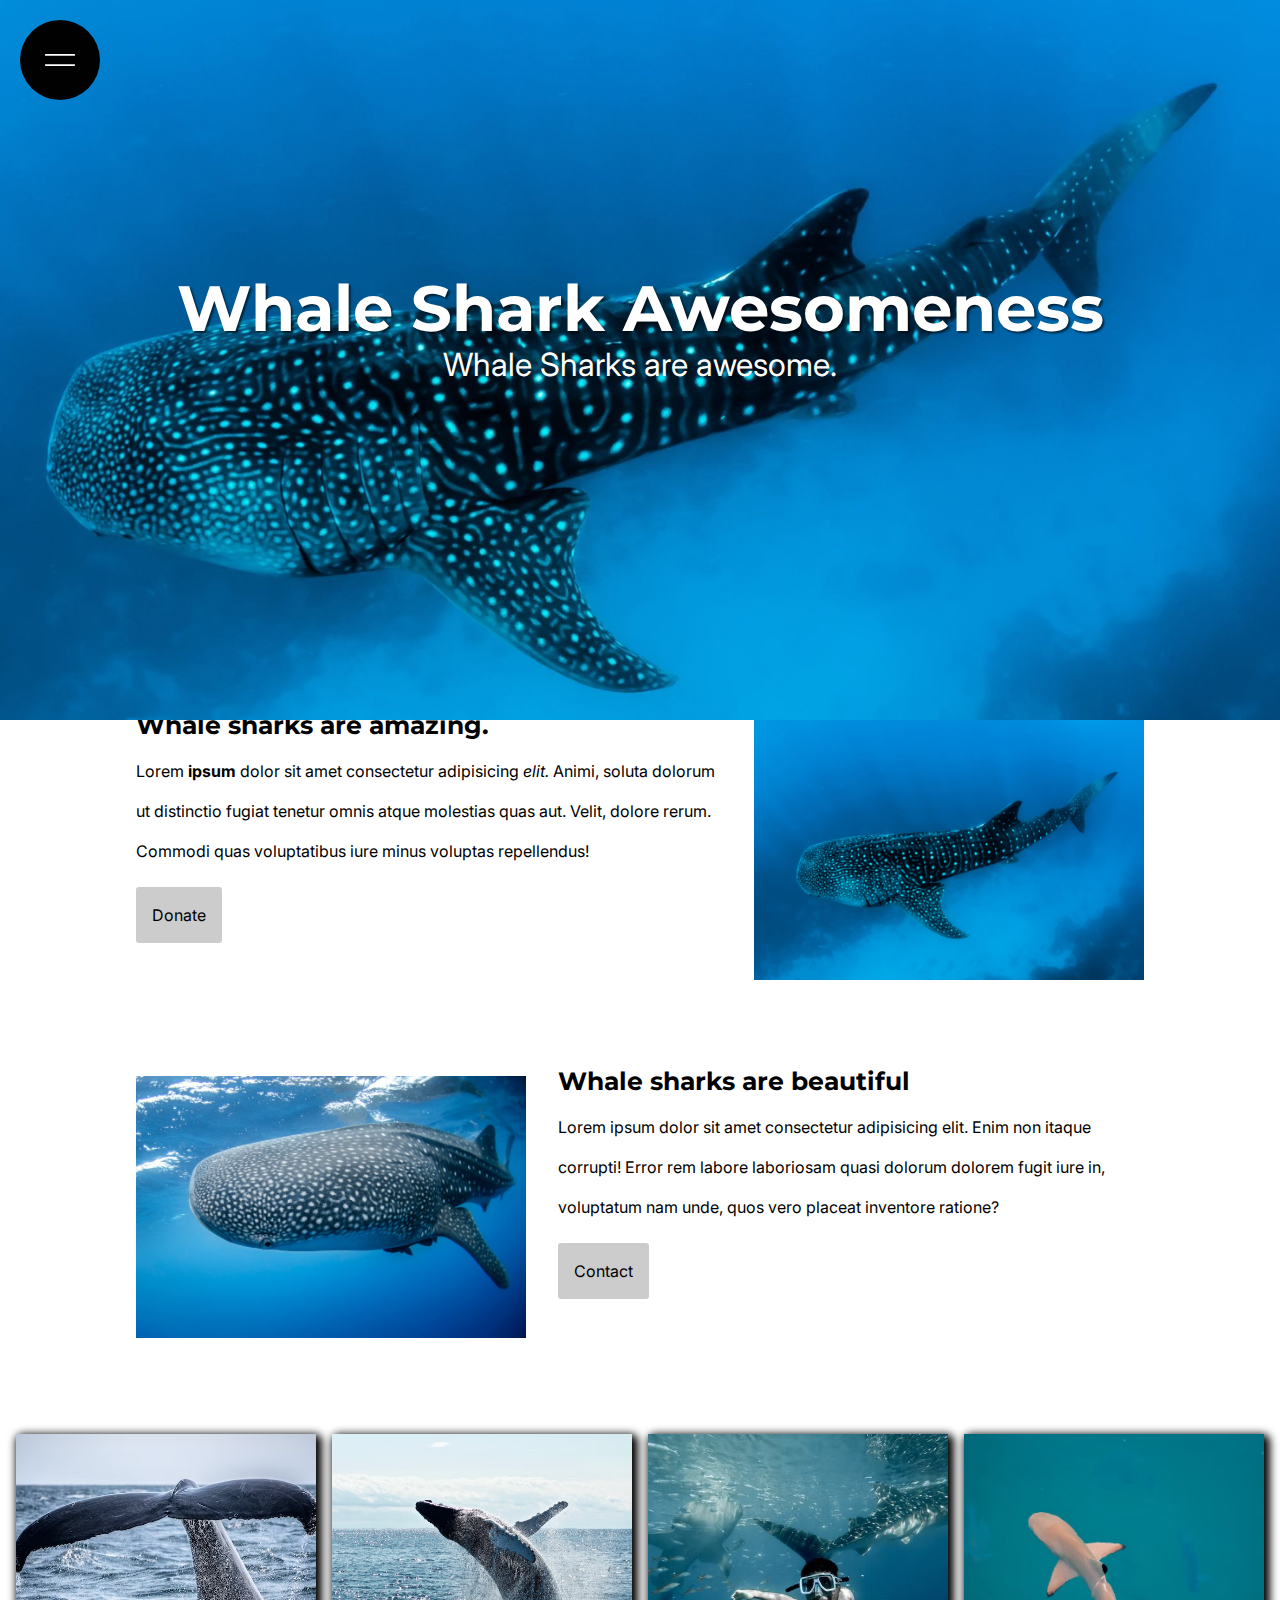
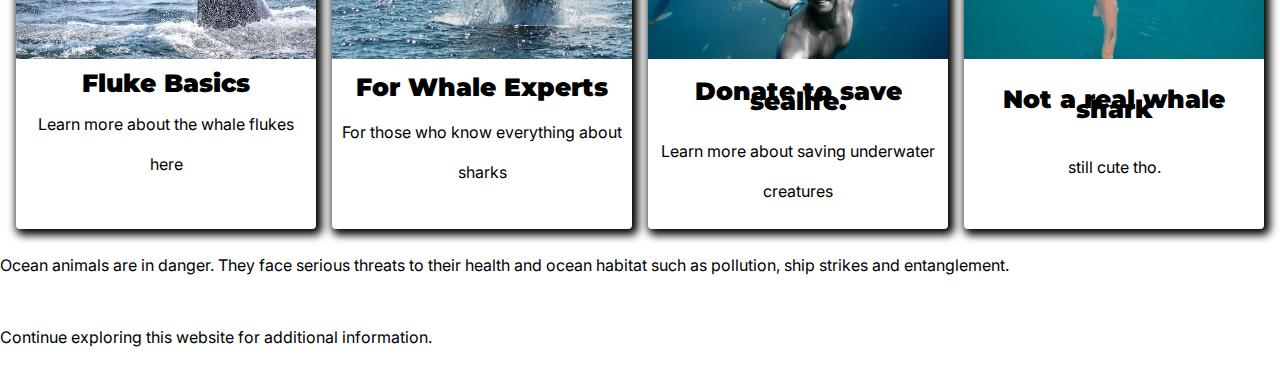
==== commit 92a4c606: "responsivemenu" ====
--- a/index.html
+++ b/index.html
@@ -37,8 +37,6 @@
       <li><a>Contact</a></li>
     </ul>
   </nav>
-</header>
-<header>
   <nav class="close">
     <div class="menu-icon">
       <svg viewbox="0 0 60 60" width="40px" height="40px">...</svg>
@@ -48,9 +46,9 @@
 <body>
   <div class="hero">
 <picture>
-<source srcset="images/heroimage2000.jpg" media="(min-width: 801px)">
-<source srcset="images/heroimage800.jpg" media="(min-width: 401px)">
-<source srcset="images/heroimage400.jpg" media="(max-width: 400px)">
+<source srcset="images/HEROIMAGE2000.jpg" media="(min-width: 801px)">
+<source srcset="images/HEROIMAGE800.jpg" media="(min-width: 401px)">
+<source srcset="images/HEROIMAGE400.jpg" media="(max-width: 400px)">
 
 <img src="images/heroimage2000.jpg" alt="whalesharkbig">
 </picture>
